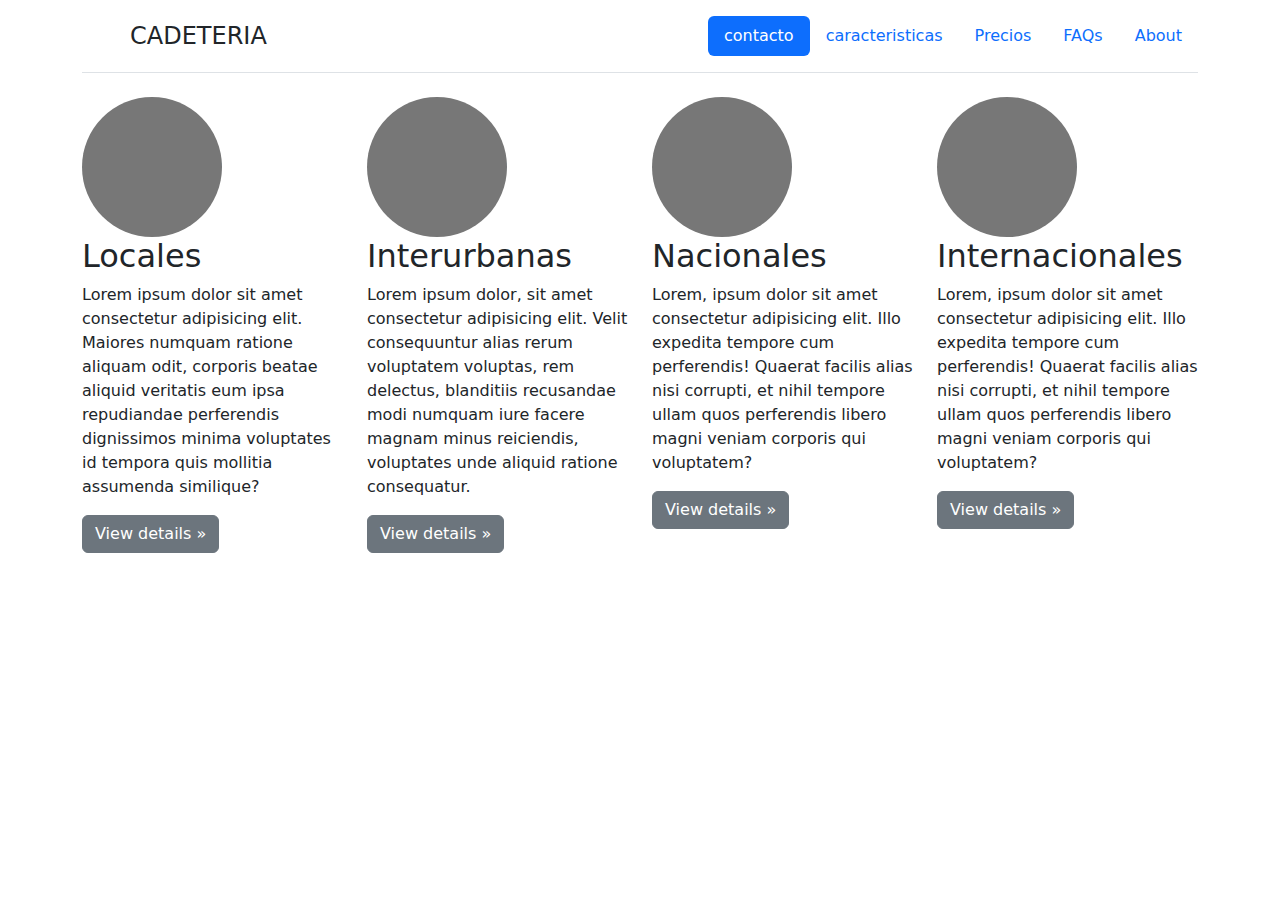
==== index.html @ 3d4b09f0 "practico3" ====
<!DOCTYPE html>
<html lang="en">
<head>
    <meta charset="UTF-8">
    <meta http-equiv="X-UA-Compatible" content="IE=edge">
    <meta name="viewport" content="width=device-width, initial-scale=1.0">
   
    <link type="text/css" rel="stylesheet" href="css/bootstrap.css">
    <link href="https://fonts.googleapis.com/css2?family=Abril+Fatface&display=swap" rel="stylesheet">
    <title>TRABAJO PRACTICO 3</title>
</head>
<body >
    <div class="container">
        <header class="d-flex flex-wrap justify-content-center py-3 mb-4 border-bottom">
          <a href="/" class="d-flex align-items-center mb-3 mb-md-0 me-md-auto text-dark text-decoration-none">
            <svg class="bi me-2" width="40" height="32"><use xlink:href="#bootstrap"/></svg>
            <span class="fs-4">CADETERIA</span>
          </a>
    
          <ul class="nav nav-pills">
            <li class="nav-item;"><a href="contacto.html" class="nav-link active" aria-current="page">contacto</a></li>
            <li class="nav-item"><a href="caracteristicas.html" class="nav-link">caracteristicas</a></li>
            <li class="nav-item"><a href="#" class="nav-link">Precios</a></li>
            <li class="nav-item"><a href="#" class="nav-link">FAQs</a></li>
            <li class="nav-item"><a href="#" class="nav-link">About</a></li>
          </ul>
        </header>
      </div>
      

      <div class="container marketing">

        

        
        <div class="row">
          <div class="col-lg-3">
            <svg class="bd-placeholder-img rounded-circle" width="140" height="140" xmlns="http://www.w3.org/2000/svg" role="img" aria-label="Placeholder: 140x140" preserveAspectRatio="xMidYMid slice" focusable="false"><title>Placeholder</title><rect width="100%" height="100%" fill="#777"></rect><text x="50%" y="50%" fill="#777" dy=".3em">140x140</text></svg>
    
            <h2 class="fw-normal">Locales</h2>
            <p>Lorem ipsum dolor sit amet consectetur adipisicing elit. Maiores numquam ratione aliquam odit, corporis beatae aliquid veritatis eum ipsa repudiandae perferendis dignissimos minima voluptates id tempora quis mollitia assumenda similique?</p>
            <p><a class="btn btn-secondary" href="#">View details »</a></p>
          </div>
          <div class="col-lg-3">
            <svg class="bd-placeholder-img rounded-circle" width="140" height="140" xmlns="http://www.w3.org/2000/svg" role="img" aria-label="Placeholder: 140x140" preserveAspectRatio="xMidYMid slice" focusable="false"><title>Placeholder</title><rect width="100%" height="100%" fill="#777"></rect><text x="50%" y="50%" fill="#777" dy=".3em">140x140</text></svg>
    
            <h2 class="fw-normal">Interurbanas</h2>
            <p>Lorem ipsum dolor, sit amet consectetur adipisicing elit. Velit consequuntur alias rerum voluptatem voluptas, rem delectus, blanditiis recusandae modi numquam iure facere magnam minus reiciendis, voluptates unde aliquid ratione consequatur.</p>
            <p><a class="btn btn-secondary" href="#">View details »</a></p>
          </div>
          <div class="col-lg-3">
            <svg class="bd-placeholder-img rounded-circle" width="140" height="140" xmlns="http://www.w3.org/2000/svg" role="img" aria-label="Placeholder: 140x140" preserveAspectRatio="xMidYMid slice" focusable="false"><title>Placeholder</title><rect width="100%" height="100%" fill="#777"></rect><text x="50%" y="50%" fill="#777" dy=".3em">140x140</text></svg>
  
            <h2 class="fw-normal">Nacionales</h2>
            <p>Lorem, ipsum dolor sit amet consectetur adipisicing elit. Illo expedita tempore cum perferendis! Quaerat facilis alias nisi corrupti, et nihil tempore ullam quos perferendis libero magni veniam corporis qui voluptatem?</p>
            <p><a class="btn btn-secondary" href="#">View details »</a></p>
          </div>
          <div class="col-lg-3">
            <svg class="bd-placeholder-img rounded-circle" width="140" height="140" xmlns="http://www.w3.org/2000/svg" role="img" aria-label="Placeholder: 140x140" preserveAspectRatio="xMidYMid slice" focusable="false"><title>Placeholder</title><rect width="100%" height="100%" fill="#777"></rect><text x="50%" y="50%" fill="#777" dy=".3em">140x140</text></svg>
    
            <h2 class="fw-normal">Internacionales</h2>
            <p>Lorem, ipsum dolor sit amet consectetur adipisicing elit. Illo expedita tempore cum perferendis! Quaerat facilis alias nisi corrupti, et nihil tempore ullam quos perferendis libero magni veniam corporis qui voluptatem?</p>
            <p><a class="btn btn-secondary" href="#">View details »</a></p>
    
  
      </div>   
    

    
    
 
 
 
    
        
      
      
      
      
      
      
      
      
      
      
      
      
      
      
      
      
      
      
      
      
      
      
      
      
      
      
    
</body>
</html>
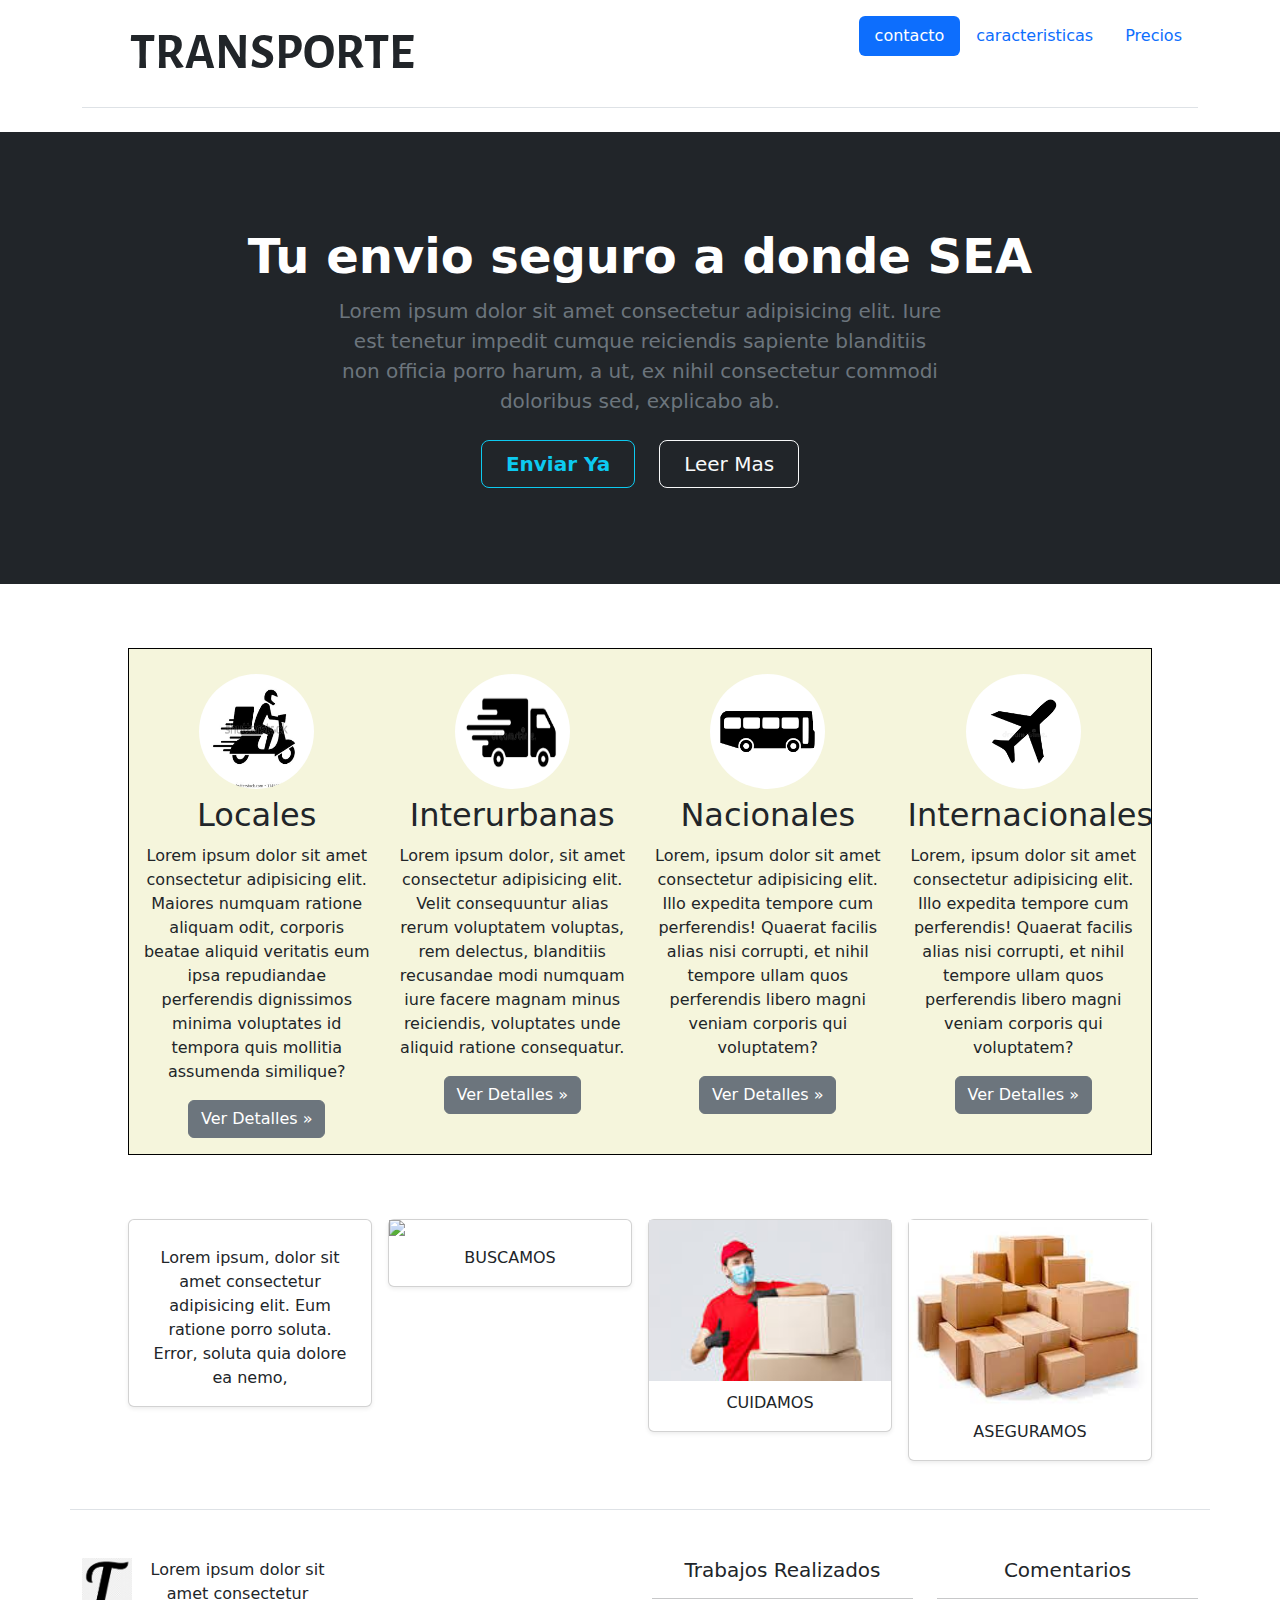
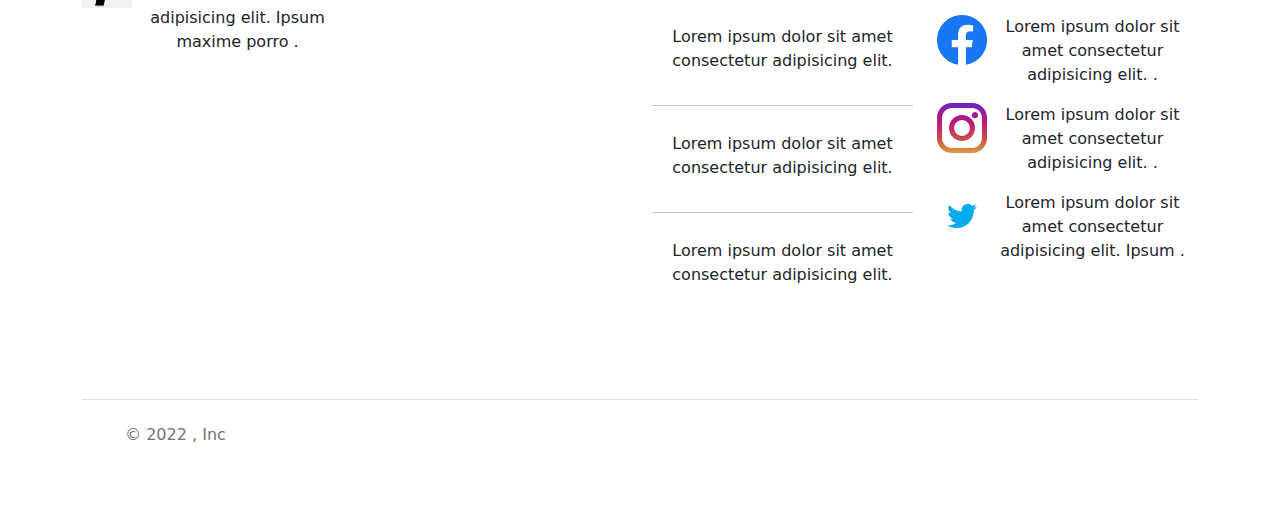
==== commit 204d8f41: "trabajo practico 3.1" ====
--- a/index.html
+++ b/index.html
@@ -7,6 +7,8 @@
    
     <link type="text/css" rel="stylesheet" href="css/bootstrap.css">
     <link href="https://fonts.googleapis.com/css2?family=Abril+Fatface&display=swap" rel="stylesheet">
+    <link href="https://fonts.googleapis.com/css2?family=Alegreya+Sans:ital,wght@1,800;1,900&display=swap" rel="stylesheet">
+
     <title>TRABAJO PRACTICO 3</title>
 </head>
 <body >
@@ -14,88 +16,223 @@
         <header class="d-flex flex-wrap justify-content-center py-3 mb-4 border-bottom">
           <a href="/" class="d-flex align-items-center mb-3 mb-md-0 me-md-auto text-dark text-decoration-none">
             <svg class="bi me-2" width="40" height="32"><use xlink:href="#bootstrap"/></svg>
-            <span class="fs-4">CADETERIA</span>
+            <strong id="titulo"><span class="fs-">TRANSPORTE</span></strong>
           </a>
     
           <ul class="nav nav-pills">
             <li class="nav-item;"><a href="contacto.html" class="nav-link active" aria-current="page">contacto</a></li>
             <li class="nav-item"><a href="caracteristicas.html" class="nav-link">caracteristicas</a></li>
             <li class="nav-item"><a href="#" class="nav-link">Precios</a></li>
-            <li class="nav-item"><a href="#" class="nav-link">FAQs</a></li>
-            <li class="nav-item"><a href="#" class="nav-link">About</a></li>
+            
+            
           </ul>
         </header>
       </div>
-      
-
-      <div class="container marketing">
+      <div class="bg-dark text-secondary px-4 py-5 text-center">
+        <div class="py-5">
+          <h1 class="display-5 fw-bold text-white">Tu envio seguro a donde SEA</h1>
+          <div class="col-lg-6 mx-auto">
+            <p class="fs-5 mb-4">Lorem ipsum dolor sit amet consectetur adipisicing elit. Iure est tenetur impedit cumque reiciendis sapiente blanditiis non officia porro harum, a ut, ex nihil consectetur commodi doloribus sed, explicabo ab.</p>
+            <div class="d-grid gap-2 d-sm-flex justify-content-sm-center">
+              <button type="button" class="btn btn-outline-info btn-lg px-4 me-sm-3 fw-bold">Enviar Ya</button>
+              <button type="button" class="btn btn-outline-light btn-lg px-4">Leer Mas</button>
+            </div>
+          </div>
+        </div>
+      </div>
+    
+    <section id="circulos">
+
+      <div class="container marketing ">
 
         
 
         
         <div class="row">
-          <div class="col-lg-3">
-            <svg class="bd-placeholder-img rounded-circle" width="140" height="140" xmlns="http://www.w3.org/2000/svg" role="img" aria-label="Placeholder: 140x140" preserveAspectRatio="xMidYMid slice" focusable="false"><title>Placeholder</title><rect width="100%" height="100%" fill="#777"></rect><text x="50%" y="50%" fill="#777" dy=".3em">140x140</text></svg>
+          <div class="col-md-3 " >
+            <div ><img src="img/moto.png"class="bd-placeholder-img rounded-circle" width="115" height="115" xmlns="" role="img"   aria-label="Placeholder: 140x140" preserveAspectRatio="xMidYMid slice" focusable="false"></div><title>locales</title><rect width="100%" height="100%" fill="#777"></rect><text x="50%" y="50%" fill="#777" dy=".3em"></text></svg>
     
             <h2 class="fw-normal">Locales</h2>
+            
             <p>Lorem ipsum dolor sit amet consectetur adipisicing elit. Maiores numquam ratione aliquam odit, corporis beatae aliquid veritatis eum ipsa repudiandae perferendis dignissimos minima voluptates id tempora quis mollitia assumenda similique?</p>
-            <p><a class="btn btn-secondary" href="#">View details »</a></p>
-          </div>
-          <div class="col-lg-3">
-            <svg class="bd-placeholder-img rounded-circle" width="140" height="140" xmlns="http://www.w3.org/2000/svg" role="img" aria-label="Placeholder: 140x140" preserveAspectRatio="xMidYMid slice" focusable="false"><title>Placeholder</title><rect width="100%" height="100%" fill="#777"></rect><text x="50%" y="50%" fill="#777" dy=".3em">140x140</text></svg>
+            <p><a class="btn btn-secondary" href="#">Ver Detalles »</a></p>
+          </div>
+          <div class="col-md-3 mx-auto">
+            <div > <img src="img/camion.png"class="bd-placeholder-img rounded-circle" width="115" height="115" xmlns="" role="img"   aria-label="Placeholder: 140x140" preserveAspectRatio="xMidYMid slice" focusable="false"></div><title>locales</title><rect width="100%" height="100%" fill="#777"></rect><text x="50%" y="50%" fill="#777" dy=".3em"></text></svg>
     
             <h2 class="fw-normal">Interurbanas</h2>
             <p>Lorem ipsum dolor, sit amet consectetur adipisicing elit. Velit consequuntur alias rerum voluptatem voluptas, rem delectus, blanditiis recusandae modi numquam iure facere magnam minus reiciendis, voluptates unde aliquid ratione consequatur.</p>
-            <p><a class="btn btn-secondary" href="#">View details »</a></p>
-          </div>
-          <div class="col-lg-3">
-            <svg class="bd-placeholder-img rounded-circle" width="140" height="140" xmlns="http://www.w3.org/2000/svg" role="img" aria-label="Placeholder: 140x140" preserveAspectRatio="xMidYMid slice" focusable="false"><title>Placeholder</title><rect width="100%" height="100%" fill="#777"></rect><text x="50%" y="50%" fill="#777" dy=".3em">140x140</text></svg>
+            <p><a class="btn btn-secondary" href="#">Ver Detalles »</a></p>
+          </div>
+          <div class="col-md-3 mx-auto">
+            <div > <img src="img/colectivo.png"class="bd-placeholder-img rounded-circle" width="115" height="115" xmlns="" role="img"   aria-label="Placeholder: 140x140" preserveAspectRatio="xMidYMid slice" focusable="false"></div><title>locales</title><rect width="100%" height="100%" fill="#777"></rect><text x="50%" y="50%" fill="#777" dy=".3em"></text></svg>
   
             <h2 class="fw-normal">Nacionales</h2>
             <p>Lorem, ipsum dolor sit amet consectetur adipisicing elit. Illo expedita tempore cum perferendis! Quaerat facilis alias nisi corrupti, et nihil tempore ullam quos perferendis libero magni veniam corporis qui voluptatem?</p>
-            <p><a class="btn btn-secondary" href="#">View details »</a></p>
-          </div>
-          <div class="col-lg-3">
-            <svg class="bd-placeholder-img rounded-circle" width="140" height="140" xmlns="http://www.w3.org/2000/svg" role="img" aria-label="Placeholder: 140x140" preserveAspectRatio="xMidYMid slice" focusable="false"><title>Placeholder</title><rect width="100%" height="100%" fill="#777"></rect><text x="50%" y="50%" fill="#777" dy=".3em">140x140</text></svg>
+            <p><a class="btn btn-secondary" href="#">Ver Detalles »</a></p>
+          </div>
+          <div class="col-md-3 mx-auto">
+           
+            <div > <img src="img/avion.png"class="bd-placeholder-img rounded-circle" width="115" height="115" xmlns="" role="img"   aria-label="Placeholder: 140x140" preserveAspectRatio="xMidYMid slice" focusable="false"></div><title>locales</title><rect width="100%" height="100%" fill="#777"></rect><text x="50%" y="50%" fill="#777" dy=".3em"></text></svg>
     
             <h2 class="fw-normal">Internacionales</h2>
             <p>Lorem, ipsum dolor sit amet consectetur adipisicing elit. Illo expedita tempore cum perferendis! Quaerat facilis alias nisi corrupti, et nihil tempore ullam quos perferendis libero magni veniam corporis qui voluptatem?</p>
-            <p><a class="btn btn-secondary" href="#">View details »</a></p>
-    
-  
-      </div>   
-    
-
-    
-    
- 
- 
- 
-    
-        
-      
-      
-      
-      
-      
-      
-      
-      
-      
-      
-      
-      
-      
-      
-      
-      
-      
-      
-      
-      
-      
-      
-      
+            <p><a class="btn btn-secondary" href="#">Ver Detalles »</a></p>
+    
+  
+            </div>  
+         </div> 
+      </div>
+    </section>
+   
+
+    <div id="ping2">
+
+      
+      
+      
+      
+      <div class="row row-cols-md-3 row-cols-sm-1 row-cols-md-3 g-3">
+        <div class="col-md-3">
+          <div class="card shadow-sm">
+
+            <div class="card-body">
+              <div class="d-flex justify-content-between align-items-center">
+                <p class="card-text">Lorem ipsum, dolor sit amet consectetur adipisicing elit. Eum ratione porro soluta. Error, soluta quia dolore ea nemo,</p>
+              </div>
+            </div>
+          </div>
+        </div>
+
+       
+       
+
+
+        <div class="col-md-3">
+          <div class="card shadow-sm"><IMG src="IMG/CAJAS3.PNG">
+
+              <P class="ping">BUSCAMOS</P>
+          
+          </div>
+        </div>
+        <div class="col-md-3">
+          <div class="card shadow-sm"><img src="img/CAJAS2.PNG">
+
+           
+              <p class="ping">CUIDAMOS</p>
+              
+            
+          </div>
+        </div>
+        <div class="col-md-3">
+          <div class="card shadow-sm"><img src="img/cajas.png">
+            
+              <p class="ping">ASEGURAMOS</p>
+            
+          </div>
+        </div>
+      </div>
+    </div>
+  </div>
+
+
+  
+  
+</div>
+<div class="container">
+  <footer class="row row-cols-1 row-cols-sm-2 row-cols-md-4 py-5 my-5 border-top">
+    <div class="col lg-12">
+      <a href="/" class="d-flex align-items-center mb-3 link-dark text-decoration-none">
+        <div > <img src="img/letrat.png"class="bd-placeholder-img" width="50" height="50" xmlns="" role="img"   aria-label="Placeholder: 140x140" preserveAspectRatio="xMidYMid slice" focusable="false"></div><title></title><rect width="100%" height="100%" fill="#777"></rect>Lorem ipsum dolor sit amet consectetur adipisicing elit. Ipsum maxime porro .<text x="50%" y="50%" fill="#777" dy=".3em"></text></svg>
+      </a>
+      <p class="text-muted"></p>
+    </div>
+
+    <div class="col mb-0">
+      
+
+    </div>
+
+    <div class="col mb-12">
+      <h5>Trabajos Realizados</h5>
+      <hr>
+      <ul class="nav flex-column">
+        <li><p>Lorem ipsum dolor sit amet consectetur adipisicing elit.</p></li>
+        <hr>
+        <li><p>Lorem ipsum dolor sit amet consectetur adipisicing elit.</p></li>
+        <hr>
+        <li><p>Lorem ipsum dolor sit amet consectetur adipisicing elit.</p></li>
+    
+    <div class="col mb-0"></div>
+
+      
+    </div>
+
+    <div class="col mb-6">
+      <h5>Comentarios</h5>
+      <hr>
+      <ul class="nav flex-column">
+            <div class="col mb-6">
+      <a href="/" class="d-flex align-items-center mb-6 link-dark text-decoration-none">
+        <div > <img src="img/face.png"class="bd-placeholder-img" width="50" height="50" xmlns="" role="img"   aria-label="Placeholder: 140x140" preserveAspectRatio="xMidYMid slice" focusable="false"></div><title></title><rect width="100%" height="100%" fill="#777"></rect>Lorem ipsum dolor sit amet consectetur adipisicing elit.  .<text x="50%" y="50%" fill="#777" dy=".3em"></text></svg>
+      </a>
+      <p class="text-muted"></p>
+    </div>
+    
+
+    
+
+
+    <div class="col mb-0">
+      
+
+
+            <div class="col mb-6">
+      <a href="/" class="d-flex align-items-center mb-6 link-dark text-decoration-none">
+        <div > <img src="img/instagram.jpg.jfif"class="bd-placeholder-img" width="50" height="50" xmlns="" role="img"   aria-label="Placeholder: 140x140" preserveAspectRatio="xMidYMid slice" focusable="false"></div><title></title><rect width="100%" height="100%" fill="#777"></rect>Lorem ipsum dolor sit amet consectetur adipisicing elit.  .<text x="50%" y="50%" fill="#777" dy=".3em"></text></svg>
+      </a>
+      <p class="text-muted"></p>
+    </div>
+    <div class="col mb-0"></div>
+
+            <div class="col mb-6">
+      <a href="/" class="d-flex align-items-center mb-6 link-dark text-decoration-none">
+        <div > <img src="img/twiter.jpg"class="bd-placeholder-img" width="50" height="50" xmlns="" role="img"   aria-label="Placeholder: 140x140" preserveAspectRatio="xMidYMid slice" focusable="false"></div><title></title><rect width="100%" height="100%" fill="#777"></rect>Lorem ipsum dolor sit amet consectetur adipisicing elit. Ipsum .<text x="50%" y="50%" fill="#777" dy=".3em"></text></svg>
+      </a>
+      <p class="text-muted"></p>
+    </div>
+    
+
+
+
+      </ul>
+    </div>
+  
+  </div>
+
+      
+    <div class="container">
+      <footer class="d-flex flex-wrap justify-content-between align-items-center py-3 my-4 border-top">
+        <div class="col-md-12 -sm-flex ">
+          <a href="/" class="mb-3 me-2 mb-md-6 text-muted text-decoration-none lh-1">
+            <svg class="bi" width="30" height="24"><use xlink:href="#bootstrap"/></svg>
+          </a>
+          <span class="sm-3 mb-md-6 text-muted ">&copy; 2022 , Inc</span>
+        </div>
+    
+        <ul class="nav col-md-4 justify-content-end list-unstyled d-flex">
+          <li class="ms-3"><a class="text-muted" href="#"><svg class="bi" width="24" height="24"><use xlink:href="#twitter"/></svg></a></li>
+          <li class="ms-3"><a class="text-muted" href="#"><svg class="bi" width="24" height="24"><use xlink:href="#instagram"/></svg></a></li>
+          <li class="ms-3"><a class="text-muted" href="#"><svg class="bi" width="24" height="24"><use xlink:href="#facebook"/></svg></a></li>
+        </ul>
+      </footer>
+    </div>
+    
+
+
+
+
+
       
       
       
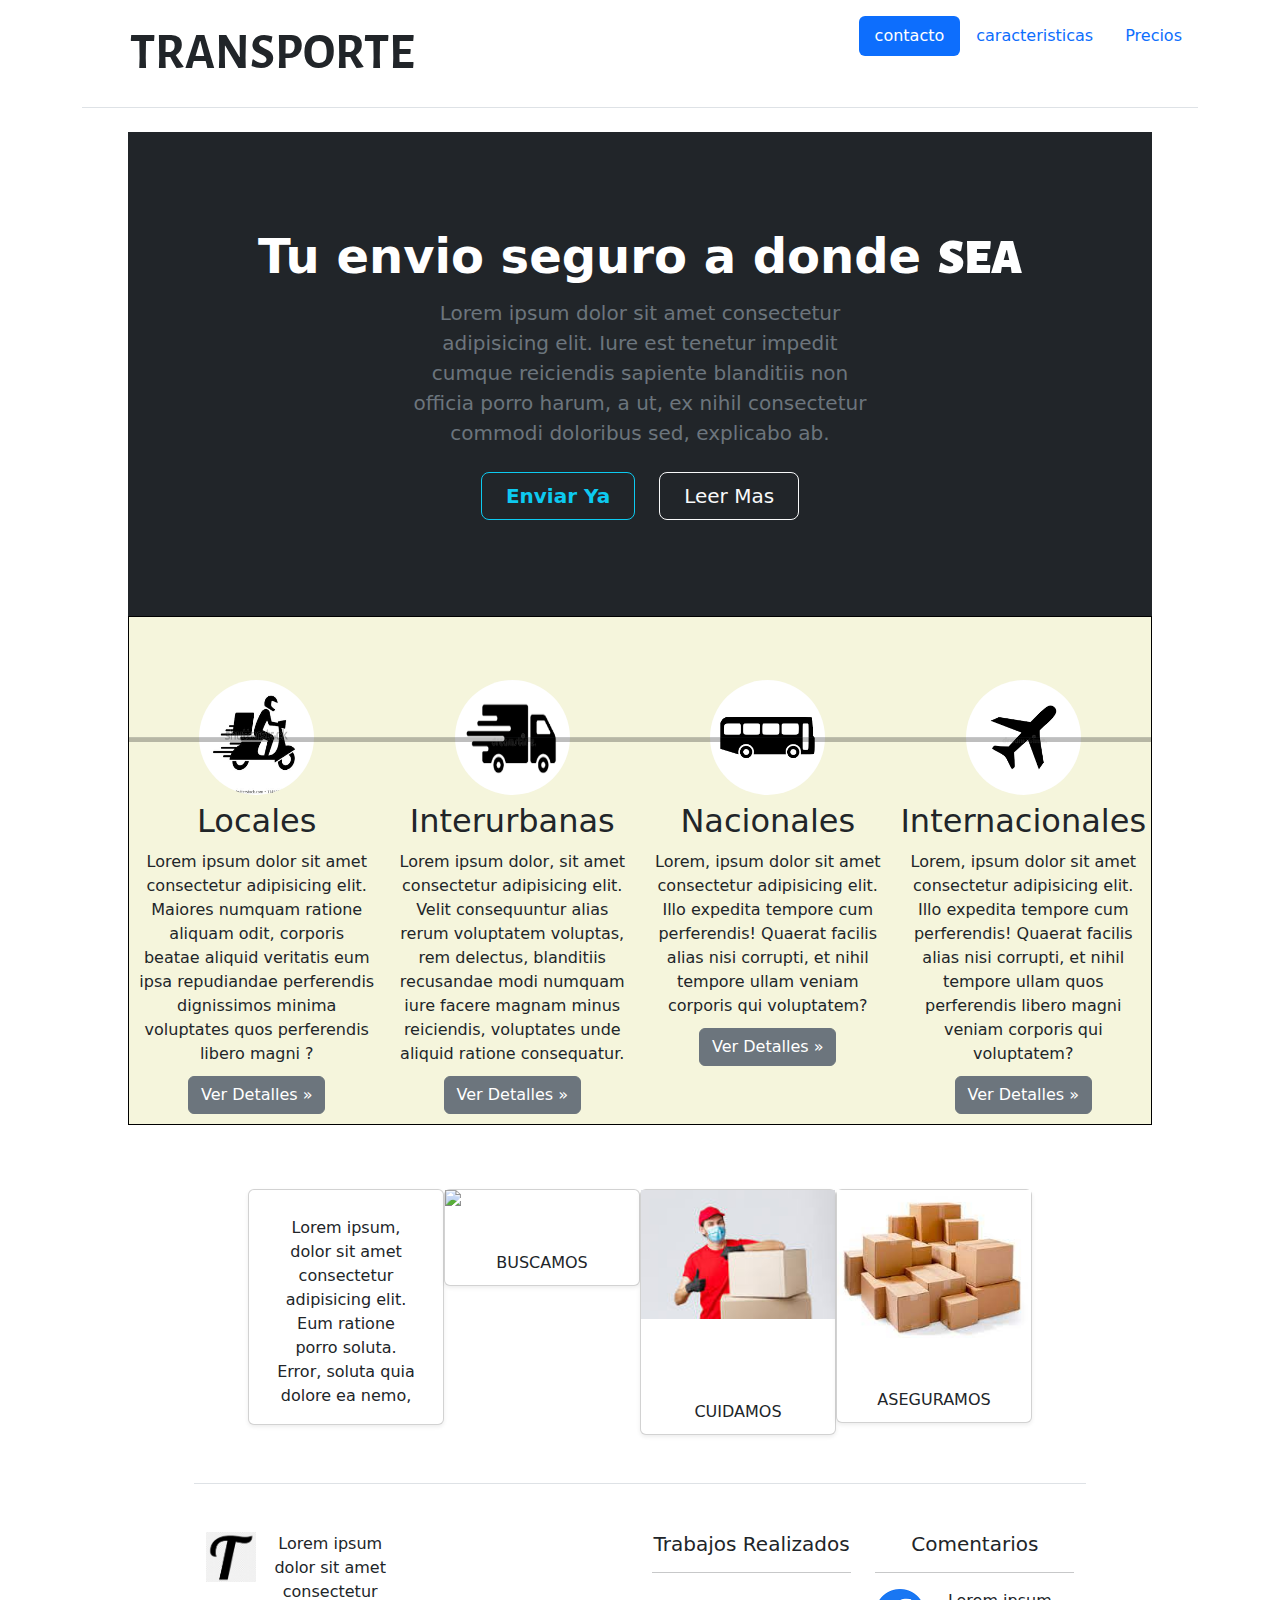
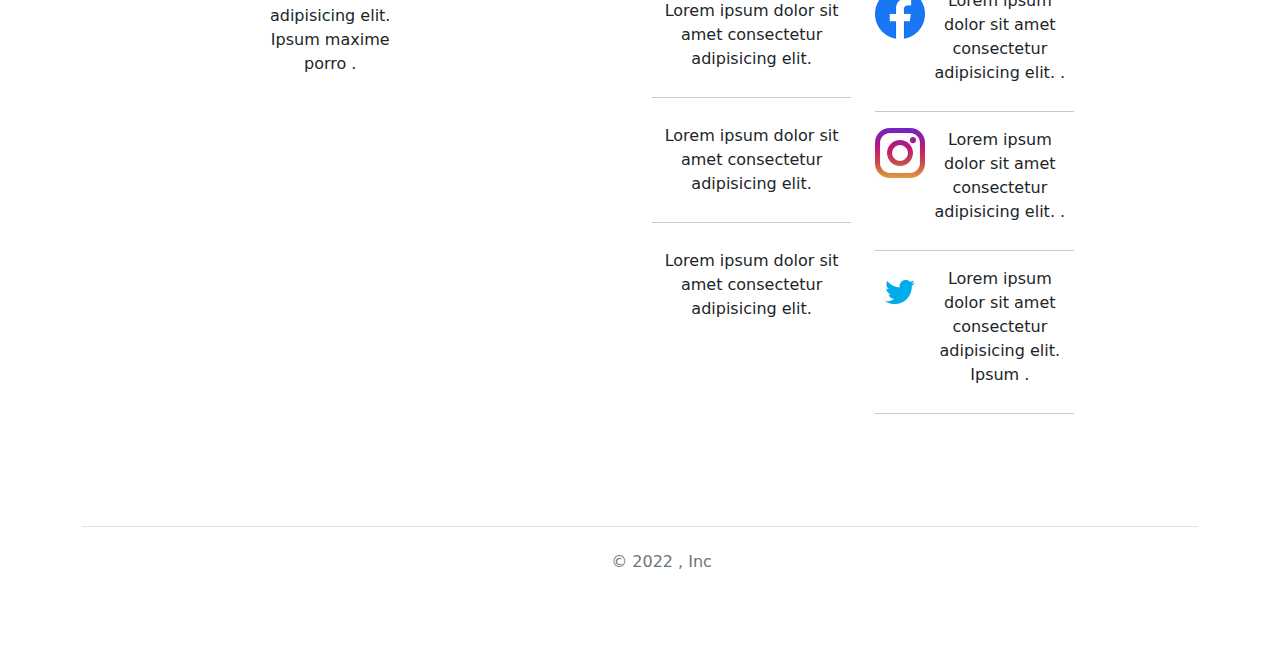
==== commit a5e96aa5: "trabajo practico 3.2" ====
--- a/index.html
+++ b/index.html
@@ -20,8 +20,8 @@
           </a>
     
           <ul class="nav nav-pills">
-            <li class="nav-item;"><a href="contacto.html" class="nav-link active" aria-current="page">contacto</a></li>
-            <li class="nav-item"><a href="caracteristicas.html" class="nav-link">caracteristicas</a></li>
+            <li class="nav-item;"><a href="#" class="nav-link active" aria-current="page">contacto</a></li>
+            <li class="nav-item"><a href="#" class="nav-link">caracteristicas</a></li>
             <li class="nav-item"><a href="#" class="nav-link">Precios</a></li>
             
             
@@ -30,7 +30,7 @@
       </div>
       <div class="bg-dark text-secondary px-4 py-5 text-center">
         <div class="py-5">
-          <h1 class="display-5 fw-bold text-white">Tu envio seguro a donde SEA</h1>
+          <h1 class="display-5 fw-bold text-white">Tu envio seguro a donde <strong>SEA</strong></h1>
           <div class="col-lg-6 mx-auto">
             <p class="fs-5 mb-4">Lorem ipsum dolor sit amet consectetur adipisicing elit. Iure est tenetur impedit cumque reiciendis sapiente blanditiis non officia porro harum, a ut, ex nihil consectetur commodi doloribus sed, explicabo ab.</p>
             <div class="d-grid gap-2 d-sm-flex justify-content-sm-center">
@@ -41,7 +41,7 @@
         </div>
       </div>
     
-    <section id="circulos">
+    <section id="circulos" >
 
       <div class="container marketing ">
 
@@ -50,30 +50,30 @@
         
         <div class="row">
           <div class="col-md-3 " >
-            <div ><img src="img/moto.png"class="bd-placeholder-img rounded-circle" width="115" height="115" xmlns="" role="img"   aria-label="Placeholder: 140x140" preserveAspectRatio="xMidYMid slice" focusable="false"></div><title>locales</title><rect width="100%" height="100%" fill="#777"></rect><text x="50%" y="50%" fill="#777" dy=".3em"></text></svg>
+            <div><hr class="ping3"><img src="img/moto.png" alt="moto"class="bd-placeholder-img rounded-circle" width="115" height="115" xmlns="" role="img"   aria-label="Placeholder: 140x140" preserveAspectRatio="xMidYMid slice" focusable="false"></div><title>locales</title><rect width="100%" height="100%" fill="#777"></rect><text x="50%" y="50%" fill="#777" dy=".3em"></text></svg>
     
             <h2 class="fw-normal">Locales</h2>
             
-            <p>Lorem ipsum dolor sit amet consectetur adipisicing elit. Maiores numquam ratione aliquam odit, corporis beatae aliquid veritatis eum ipsa repudiandae perferendis dignissimos minima voluptates id tempora quis mollitia assumenda similique?</p>
+            <p>Lorem ipsum dolor sit amet consectetur adipisicing elit. Maiores numquam ratione aliquam odit, corporis beatae aliquid veritatis eum ipsa repudiandae perferendis dignissimos minima voluptates quos perferendis libero magni ?</p>
             <p><a class="btn btn-secondary" href="#">Ver Detalles »</a></p>
           </div>
           <div class="col-md-3 mx-auto">
-            <div > <img src="img/camion.png"class="bd-placeholder-img rounded-circle" width="115" height="115" xmlns="" role="img"   aria-label="Placeholder: 140x140" preserveAspectRatio="xMidYMid slice" focusable="false"></div><title>locales</title><rect width="100%" height="100%" fill="#777"></rect><text x="50%" y="50%" fill="#777" dy=".3em"></text></svg>
+            <div ><hr class="ping3" ><img src="img/camion.png" alt="camion"class="bd-placeholder-img rounded-circle" width="115" height="115" xmlns="" role="img"   aria-label="Placeholder: 140x140" preserveAspectRatio="xMidYMid slice" focusable="false"></div><title>locales</title><rect width="100%" height="100%" fill="#777"></rect><text x="50%" y="50%" fill="#777" dy=".3em"></text></svg>
     
             <h2 class="fw-normal">Interurbanas</h2>
             <p>Lorem ipsum dolor, sit amet consectetur adipisicing elit. Velit consequuntur alias rerum voluptatem voluptas, rem delectus, blanditiis recusandae modi numquam iure facere magnam minus reiciendis, voluptates unde aliquid ratione consequatur.</p>
             <p><a class="btn btn-secondary" href="#">Ver Detalles »</a></p>
           </div>
           <div class="col-md-3 mx-auto">
-            <div > <img src="img/colectivo.png"class="bd-placeholder-img rounded-circle" width="115" height="115" xmlns="" role="img"   aria-label="Placeholder: 140x140" preserveAspectRatio="xMidYMid slice" focusable="false"></div><title>locales</title><rect width="100%" height="100%" fill="#777"></rect><text x="50%" y="50%" fill="#777" dy=".3em"></text></svg>
+            <div> <hr class="ping3"><img src="img/colectivo.png" alt="colectivo"class="bd-placeholder-img rounded-circle" width="115" height="115" xmlns="" role="img"   aria-label="Placeholder: 140x140" preserveAspectRatio="xMidYMid slice" focusable="false"></div><title>locales</title><rect width="100%" height="100%" fill="#777"></rect><text x="50%" y="50%" fill="#777" dy=".3em"></text></svg>
   
             <h2 class="fw-normal">Nacionales</h2>
-            <p>Lorem, ipsum dolor sit amet consectetur adipisicing elit. Illo expedita tempore cum perferendis! Quaerat facilis alias nisi corrupti, et nihil tempore ullam quos perferendis libero magni veniam corporis qui voluptatem?</p>
+            <p>Lorem, ipsum dolor sit amet consectetur adipisicing elit. Illo expedita tempore cum perferendis! Quaerat facilis alias nisi corrupti, et nihil tempore ullam  veniam corporis qui voluptatem?</p>
             <p><a class="btn btn-secondary" href="#">Ver Detalles »</a></p>
           </div>
           <div class="col-md-3 mx-auto">
            
-            <div > <img src="img/avion.png"class="bd-placeholder-img rounded-circle" width="115" height="115" xmlns="" role="img"   aria-label="Placeholder: 140x140" preserveAspectRatio="xMidYMid slice" focusable="false"></div><title>locales</title><rect width="100%" height="100%" fill="#777"></rect><text x="50%" y="50%" fill="#777" dy=".3em"></text></svg>
+            <div><hr class="ping3"> <img src="img/avion.png" alt="avion"class="bd-placeholder-img rounded-circle" width="115" height="115" xmlns="" role="img"   aria-label="Placeholder: 140x140" preserveAspectRatio="xMidYMid slice" focusable="false"></div><title>locales</title><rect width="100%" height="100%" fill="#777"></rect><text x="50%" y="50%" fill="#777" dy=".3em"></text></svg>
     
             <h2 class="fw-normal">Internacionales</h2>
             <p>Lorem, ipsum dolor sit amet consectetur adipisicing elit. Illo expedita tempore cum perferendis! Quaerat facilis alias nisi corrupti, et nihil tempore ullam quos perferendis libero magni veniam corporis qui voluptatem?</p>
@@ -84,7 +84,7 @@
          </div> 
       </div>
     </section>
-   
+  
 
     <div id="ping2">
 
@@ -97,7 +97,10 @@
           <div class="card shadow-sm">
 
             <div class="card-body">
-              <div class="d-flex justify-content-between align-items-center">
+              <div class="d-flex justify-content-between align-items-center " >
+                
+                 
+                
                 <p class="card-text">Lorem ipsum, dolor sit amet consectetur adipisicing elit. Eum ratione porro soluta. Error, soluta quia dolore ea nemo,</p>
               </div>
             </div>
@@ -109,14 +112,15 @@
 
 
         <div class="col-md-3">
-          <div class="card shadow-sm"><IMG src="IMG/CAJAS3.PNG">
-
-              <P class="ping">BUSCAMOS</P>
+          <div class="card shadow-sm"><IMG src="IMG/CAJAS3.PNG"style="padding-bottom: 35px">
+
+              <P class="ping"> BUSCAMOS</P>
           
           </div>
         </div>
         <div class="col-md-3">
-          <div class="card shadow-sm"><img src="img/CAJAS2.PNG">
+          <div class="card shadow-sm"><img src="img/CAJAS2.PNG" style="padding-bottom: 71px;
+            margin-bottom: 0px;">
 
            
               <p class="ping">CUIDAMOS</p>
@@ -125,7 +129,7 @@
           </div>
         </div>
         <div class="col-md-3">
-          <div class="card shadow-sm"><img src="img/cajas.png">
+          <div class="card shadow-sm"><img src="img/cajas.png"style="padding-bottom: 35px">
             
               <p class="ping">ASEGURAMOS</p>
             
@@ -142,7 +146,7 @@
 <div class="container">
   <footer class="row row-cols-1 row-cols-sm-2 row-cols-md-4 py-5 my-5 border-top">
     <div class="col lg-12">
-      <a href="/" class="d-flex align-items-center mb-3 link-dark text-decoration-none">
+      <a href="/" class="d-flex align-items-center mb-3 link-dark text-decoration-none text-center">
         <div > <img src="img/letrat.png"class="bd-placeholder-img" width="50" height="50" xmlns="" role="img"   aria-label="Placeholder: 140x140" preserveAspectRatio="xMidYMid slice" focusable="false"></div><title></title><rect width="100%" height="100%" fill="#777"></rect>Lorem ipsum dolor sit amet consectetur adipisicing elit. Ipsum maxime porro .<text x="50%" y="50%" fill="#777" dy=".3em"></text></svg>
       </a>
       <p class="text-muted"></p>
@@ -180,10 +184,10 @@
     </div>
     
 
-    
-
-
-    <div class="col mb-0">
+    <hr>
+
+
+    
       
 
 
@@ -193,7 +197,10 @@
       </a>
       <p class="text-muted"></p>
     </div>
-    <div class="col mb-0"></div>
+    
+
+
+    <hr>
 
             <div class="col mb-6">
       <a href="/" class="d-flex align-items-center mb-6 link-dark text-decoration-none">
@@ -206,6 +213,8 @@
 
 
       </ul>
+
+      <hr>
     </div>
   
   </div>
